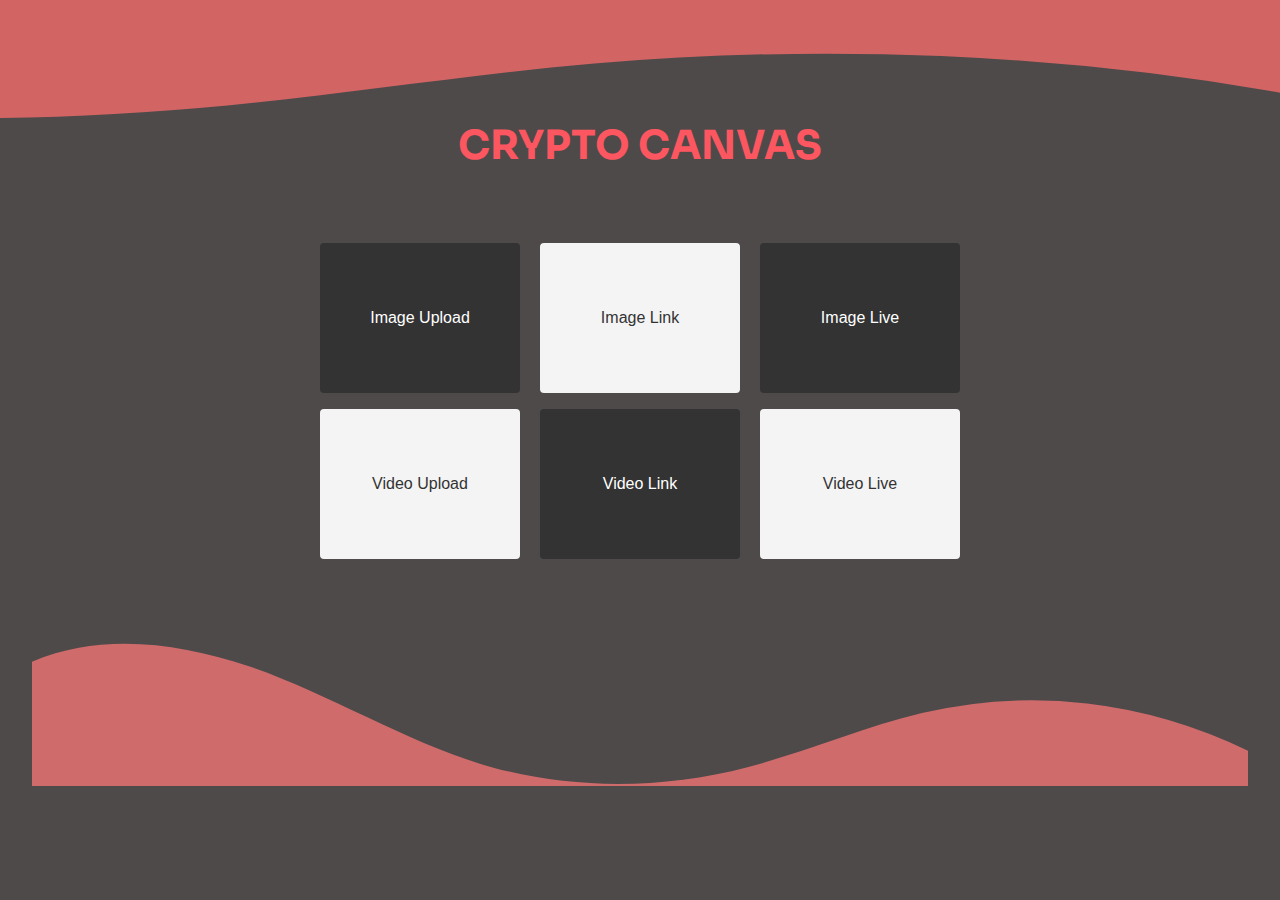
==== website/new.html @ 1d049df2 "Add files via upload" ====
<!-- language=HTML -->

<!DOCTYPE html>
<html lang="en">
  <head>
    <meta charset="UTF-8" />
    <meta name="viewport" content="width=device-width, initial-scale=1.0" />
    <title>Your Page Title</title>
    <link rel="stylesheet" href="style.css" type="text/css" />
    <link rel="preconnect" href="https://fonts.googleapis.com" />
    <link rel="preconnect" href="https://fonts.gstatic.com" crossorigin />
    <link
      href="https://fonts.googleapis.com/css2?family=Sora:wght@700&display=swap"
      rel="stylesheet"
    />
    <link rel="preconnect" href="https://fonts.googleapis.com" />
    <link rel="preconnect" href="https://fonts.gstatic.com" crossorigin />
    <link
      href="https://fonts.googleapis.com/css2?family=Poppins&display=swap"
      rel="stylesheet"
    />
  </head>

  <body>
    <main>
      <div class="wave1">
        <svg
          data-name="Layer 1"
          xmlns="http://www.w3.org/2000/svg"
          viewBox="0 0 1200 120"
          preserveAspectRatio="none"
        >
          <path
            d="M985.66,92.83C906.67,72,823.78,31,743.84,14.19c-82.26-17.34-168.06-16.33-250.45.39-57.84,11.73-114,31.07-172,41.86A600.21,600.21,0,0,1,0,27.35V120H1200V95.8C1132.19,118.92,1055.71,111.31,985.66,92.83Z"
            class="shape-fill"
          ></path>
        </svg>
      </div>
      <div class="intro-section">
        <h1 class="main-title">CRYPTO CANVAS</h1>
      </div>
      <div class="grouped">
        <div class="grp-name">
          <a href="http://10.10.171.215:8502" target="_blank"
            ><button class="dark-button">Image Upload</button></a
          >
          <a
            href="http://10.10.171.215:8501"
            target="_blank"
            ><button class="light-button">Image Link</button></a
          >
          <a href="http://10.10.171.215:8501" target="_blank"
            ><button class="dark-button">Image Live</button></a
          ></br>
          <a href=" http://10.10.171.215:8504" target="_blank"
            ><button class="light-button">Video Upload</button></a
          >
          <a
            href="http://10.10.171.215:8503"
            target="_blank"
            ><button class="dark-button">Video Link</button></a
          >
          <a href="http://10.10.171.215:8501" target="_blank"
            ><button class="light-button">Video Live</button></a
          >
        </div>
      </div>
      <div class="about-section">
        <section class="desc">
          <div class="wave">
            <svg
              data-name="Layer 1"
              xmlns="http://www.w3.org/2000/svg"
              viewBox="0 0 1200 120"
              preserveAspectRatio="none"
            >
              <path
                d="M321.39,56.44c58-10.79,114.16-30.13,172-41.86,82.39-16.72,168.19-17.73,250.45-.39C823.78,31,906.67,72,985.66,92.83c70.05,18.48,146.53,26.09,214.34,3V0H0V27.35A600.21,600.21,0,0,0,321.39,56.44Z"
                class="shape-fill"
              ></path>
            </svg>
          </div>
        </section>
      </div>
    </main>
  </body>
</html>
---- website/style.css ----
/* language=CSS */

* {
  margin: 0;
  padding: 0;
  box-sizing: border-box;
  background-color: #4e4a4a;
}
.intro-section {
  position: relative;
}
.main-title {
  font-family: "sora", sans-serif;
  font-size: 40px;
  font-weight: 700;
  /* margin: 1rem; */
  text-align: center;
  color: #fc5660;
}

.header {
  /* font-size: 300px; */
  color: #fc5660;
  margin: 1rem;
}

.about-section {
  margin: 1rem;
  padding: 1rem;
}

.wtb-image {
  margin-right: 1rem;
}
.para {
  font-family: "Poppins", sans-serif;
  font-weight: 500;
  margin: 1rem;
  /* margin: 1rem; */
  /* text-align: center; */
  color: #f5d4d2;
}

.grouped {
  display: flex;
  justify-content: center;
}

.grp-name {
  margin: 2rem;
  padding-top: 2rem;
}

.dark-button {
  background-color: #333;
  color: #fff;
  padding: 10px 20px;
  height: 150px;
  width: 200px;
  border: none;
  text-align: center;
  display: inline-block;
  font-size: 16px;
  margin: 0.5rem;
  cursor: pointer;
  border-radius: 4px;
}

.light-button {
  background-color: #f4f4f4;
  color: #333;
  padding: 10px 20px;
  height: 150px;
  width: 200px;
  border: none;
  text-align: center;
  display: inline-block;
  font-size: 16px;
  margin: 0.5rem;
  cursor: pointer;
  border-radius: 4px;
}

.made {
  position: relative;
}

.wave {
  position: relative;
  bottom: 0;
  left: 0;
  width: 100%;
  overflow: hidden;
  transform: rotate(180deg);
}

.wave svg {
  position: relative;
  display: block;
  width: calc(100% + 1.3px);
  height: 155px;
}

.wave .shape-fill {
  fill: #d06b6b;
}
.wave1 {
  position: relative;
  width: 100%;
  overflow: hidden;
  transform: rotate(180deg);
}

.wave1 svg {
  position: relative;
  display: block;
  width: calc(200% + 0.3px);
  height: 120px;
}

.wave1 .shape-fill {
  fill: #d36464;
}
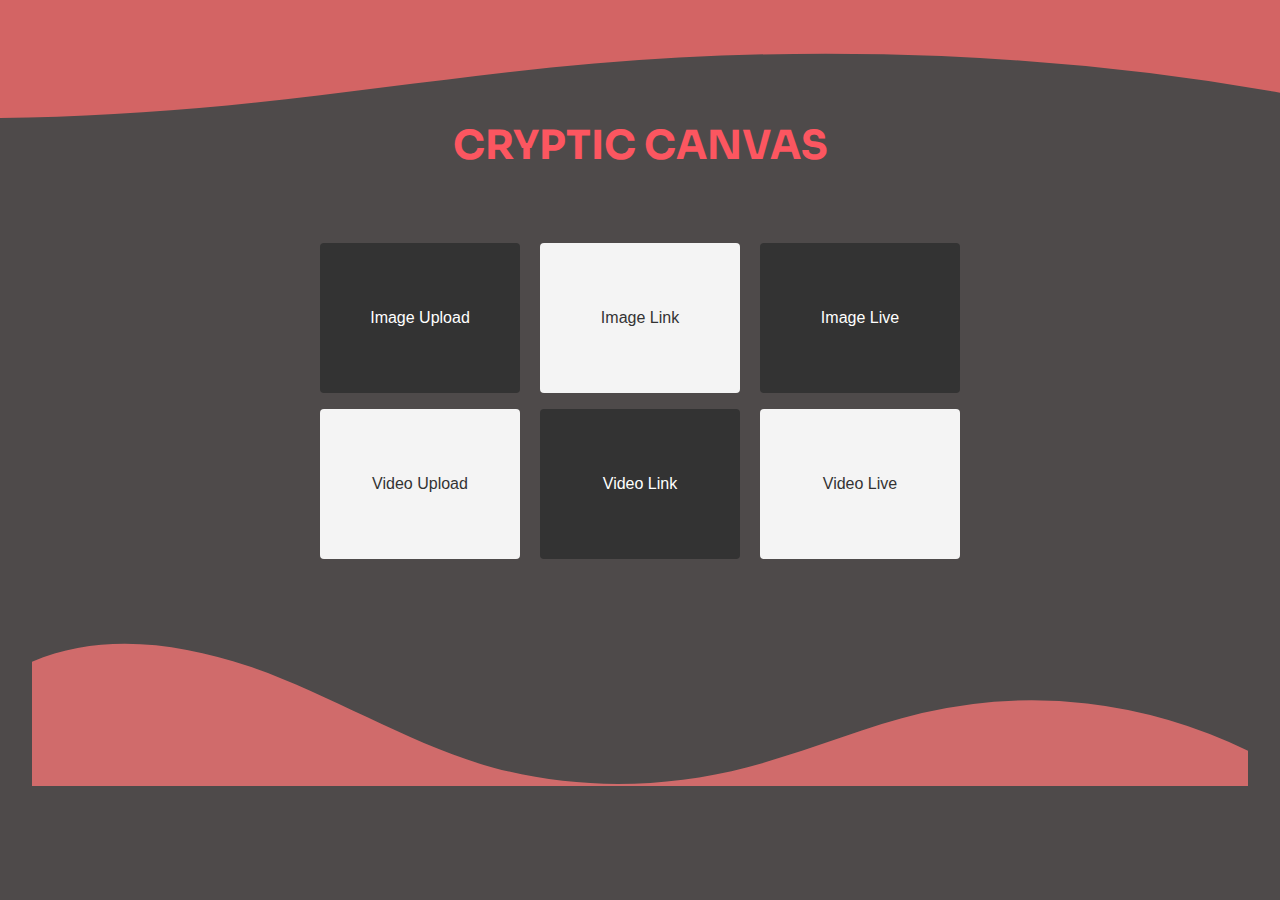
==== commit 37033f4a: "Update new.html" ====
--- a/website/new.html
+++ b/website/new.html
@@ -1,87 +1,87 @@
-<!-- language=HTML -->
-
-<!DOCTYPE html>
-<html lang="en">
-  <head>
-    <meta charset="UTF-8" />
-    <meta name="viewport" content="width=device-width, initial-scale=1.0" />
-    <title>Your Page Title</title>
-    <link rel="stylesheet" href="style.css" type="text/css" />
-    <link rel="preconnect" href="https://fonts.googleapis.com" />
-    <link rel="preconnect" href="https://fonts.gstatic.com" crossorigin />
-    <link
-      href="https://fonts.googleapis.com/css2?family=Sora:wght@700&display=swap"
-      rel="stylesheet"
-    />
-    <link rel="preconnect" href="https://fonts.googleapis.com" />
-    <link rel="preconnect" href="https://fonts.gstatic.com" crossorigin />
-    <link
-      href="https://fonts.googleapis.com/css2?family=Poppins&display=swap"
-      rel="stylesheet"
-    />
-  </head>
-
-  <body>
-    <main>
-      <div class="wave1">
-        <svg
-          data-name="Layer 1"
-          xmlns="http://www.w3.org/2000/svg"
-          viewBox="0 0 1200 120"
-          preserveAspectRatio="none"
-        >
-          <path
-            d="M985.66,92.83C906.67,72,823.78,31,743.84,14.19c-82.26-17.34-168.06-16.33-250.45.39-57.84,11.73-114,31.07-172,41.86A600.21,600.21,0,0,1,0,27.35V120H1200V95.8C1132.19,118.92,1055.71,111.31,985.66,92.83Z"
-            class="shape-fill"
-          ></path>
-        </svg>
-      </div>
-      <div class="intro-section">
-        <h1 class="main-title">CRYPTO CANVAS</h1>
-      </div>
-      <div class="grouped">
-        <div class="grp-name">
-          <a href="http://10.10.171.215:8502" target="_blank"
-            ><button class="dark-button">Image Upload</button></a
-          >
-          <a
-            href="http://10.10.171.215:8501"
-            target="_blank"
-            ><button class="light-button">Image Link</button></a
-          >
-          <a href="http://10.10.171.215:8501" target="_blank"
-            ><button class="dark-button">Image Live</button></a
-          ></br>
-          <a href=" http://10.10.171.215:8504" target="_blank"
-            ><button class="light-button">Video Upload</button></a
-          >
-          <a
-            href="http://10.10.171.215:8503"
-            target="_blank"
-            ><button class="dark-button">Video Link</button></a
-          >
-          <a href="http://10.10.171.215:8501" target="_blank"
-            ><button class="light-button">Video Live</button></a
-          >
-        </div>
-      </div>
-      <div class="about-section">
-        <section class="desc">
-          <div class="wave">
-            <svg
-              data-name="Layer 1"
-              xmlns="http://www.w3.org/2000/svg"
-              viewBox="0 0 1200 120"
-              preserveAspectRatio="none"
-            >
-              <path
-                d="M321.39,56.44c58-10.79,114.16-30.13,172-41.86,82.39-16.72,168.19-17.73,250.45-.39C823.78,31,906.67,72,985.66,92.83c70.05,18.48,146.53,26.09,214.34,3V0H0V27.35A600.21,600.21,0,0,0,321.39,56.44Z"
-                class="shape-fill"
-              ></path>
-            </svg>
-          </div>
-        </section>
-      </div>
-    </main>
-  </body>
-</html>
+<!-- language=HTML -->
+
+<!DOCTYPE html>
+<html lang="en">
+  <head>
+    <meta charset="UTF-8" />
+    <meta name="viewport" content="width=device-width, initial-scale=1.0" />
+    <title>Your Page Title</title>
+    <link rel="stylesheet" href="style.css" type="text/css" />
+    <link rel="preconnect" href="https://fonts.googleapis.com" />
+    <link rel="preconnect" href="https://fonts.gstatic.com" crossorigin />
+    <link
+      href="https://fonts.googleapis.com/css2?family=Sora:wght@700&display=swap"
+      rel="stylesheet"
+    />
+    <link rel="preconnect" href="https://fonts.googleapis.com" />
+    <link rel="preconnect" href="https://fonts.gstatic.com" crossorigin />
+    <link
+      href="https://fonts.googleapis.com/css2?family=Poppins&display=swap"
+      rel="stylesheet"
+    />
+  </head>
+
+  <body>
+    <main>
+      <div class="wave1">
+        <svg
+          data-name="Layer 1"
+          xmlns="http://www.w3.org/2000/svg"
+          viewBox="0 0 1200 120"
+          preserveAspectRatio="none"
+        >
+          <path
+            d="M985.66,92.83C906.67,72,823.78,31,743.84,14.19c-82.26-17.34-168.06-16.33-250.45.39-57.84,11.73-114,31.07-172,41.86A600.21,600.21,0,0,1,0,27.35V120H1200V95.8C1132.19,118.92,1055.71,111.31,985.66,92.83Z"
+            class="shape-fill"
+          ></path>
+        </svg>
+      </div>
+      <div class="intro-section">
+        <h1 class="main-title">CRYPTIC CANVAS</h1>
+      </div>
+      <div class="grouped">
+        <div class="grp-name">
+          <a href="http://10.10.171.215:8502" target="_blank"
+            ><button class="dark-button">Image Upload</button></a
+          >
+          <a
+            href="http://10.10.171.215:8501"
+            target="_blank"
+            ><button class="light-button">Image Link</button></a
+          >
+          <a href="http://10.10.171.215:8501" target="_blank"
+            ><button class="dark-button">Image Live</button></a
+          ></br>
+          <a href=" http://10.10.171.215:8504" target="_blank"
+            ><button class="light-button">Video Upload</button></a
+          >
+          <a
+            href="http://10.10.171.215:8503"
+            target="_blank"
+            ><button class="dark-button">Video Link</button></a
+          >
+          <a href="http://10.10.171.215:8501" target="_blank"
+            ><button class="light-button">Video Live</button></a
+          >
+        </div>
+      </div>
+      <div class="about-section">
+        <section class="desc">
+          <div class="wave">
+            <svg
+              data-name="Layer 1"
+              xmlns="http://www.w3.org/2000/svg"
+              viewBox="0 0 1200 120"
+              preserveAspectRatio="none"
+            >
+              <path
+                d="M321.39,56.44c58-10.79,114.16-30.13,172-41.86,82.39-16.72,168.19-17.73,250.45-.39C823.78,31,906.67,72,985.66,92.83c70.05,18.48,146.53,26.09,214.34,3V0H0V27.35A600.21,600.21,0,0,0,321.39,56.44Z"
+                class="shape-fill"
+              ></path>
+            </svg>
+          </div>
+        </section>
+      </div>
+    </main>
+  </body>
+</html>
--- a/website/style.css
+++ b/website/style.css
@@ -1,123 +1,123 @@
-/* language=CSS */
-
-* {
-  margin: 0;
-  padding: 0;
-  box-sizing: border-box;
-  background-color: #4e4a4a;
-}
-.intro-section {
-  position: relative;
-}
-.main-title {
-  font-family: "sora", sans-serif;
-  font-size: 40px;
-  font-weight: 700;
-  /* margin: 1rem; */
-  text-align: center;
-  color: #fc5660;
-}
-
-.header {
-  /* font-size: 300px; */
-  color: #fc5660;
-  margin: 1rem;
-}
-
-.about-section {
-  margin: 1rem;
-  padding: 1rem;
-}
-
-.wtb-image {
-  margin-right: 1rem;
-}
-.para {
-  font-family: "Poppins", sans-serif;
-  font-weight: 500;
-  margin: 1rem;
-  /* margin: 1rem; */
-  /* text-align: center; */
-  color: #f5d4d2;
-}
-
-.grouped {
-  display: flex;
-  justify-content: center;
-}
-
-.grp-name {
-  margin: 2rem;
-  padding-top: 2rem;
-}
-
-.dark-button {
-  background-color: #333;
-  color: #fff;
-  padding: 10px 20px;
-  height: 150px;
-  width: 200px;
-  border: none;
-  text-align: center;
-  display: inline-block;
-  font-size: 16px;
-  margin: 0.5rem;
-  cursor: pointer;
-  border-radius: 4px;
-}
-
-.light-button {
-  background-color: #f4f4f4;
-  color: #333;
-  padding: 10px 20px;
-  height: 150px;
-  width: 200px;
-  border: none;
-  text-align: center;
-  display: inline-block;
-  font-size: 16px;
-  margin: 0.5rem;
-  cursor: pointer;
-  border-radius: 4px;
-}
-
-.made {
-  position: relative;
-}
-
-.wave {
-  position: relative;
-  bottom: 0;
-  left: 0;
-  width: 100%;
-  overflow: hidden;
-  transform: rotate(180deg);
-}
-
-.wave svg {
-  position: relative;
-  display: block;
-  width: calc(100% + 1.3px);
-  height: 155px;
-}
-
-.wave .shape-fill {
-  fill: #d06b6b;
-}
-.wave1 {
-  position: relative;
-  width: 100%;
-  overflow: hidden;
-  transform: rotate(180deg);
-}
-
-.wave1 svg {
-  position: relative;
-  display: block;
-  width: calc(200% + 0.3px);
-  height: 120px;
-}
-
-.wave1 .shape-fill {
-  fill: #d36464;
-}
+/* language=CSS */
+
+* {
+  margin: 0;
+  padding: 0;
+  box-sizing: border-box;
+  background-color: #4e4a4a;
+}
+.intro-section {
+  position: relative;
+}
+.main-title {
+  font-family: "sora", sans-serif;
+  font-size: 40px;
+  font-weight: 700;
+  /* margin: 1rem; */
+  text-align: center;
+  color: #fc5660;
+}
+
+.header {
+  /* font-size: 300px; */
+  color: #fc5660;
+  margin: 1rem;
+}
+
+.about-section {
+  margin: 1rem;
+  padding: 1rem;
+}
+
+.wtb-image {
+  margin-right: 1rem;
+}
+.para {
+  font-family: "Poppins", sans-serif;
+  font-weight: 500;
+  margin: 1rem;
+  /* margin: 1rem; */
+  /* text-align: center; */
+  color: #f5d4d2;
+}
+
+.grouped {
+  display: flex;
+  justify-content: center;
+}
+
+.grp-name {
+  margin: 2rem;
+  padding-top: 2rem;
+}
+
+.dark-button {
+  background-color: #333;
+  color: #fff;
+  padding: 10px 20px;
+  height: 150px;
+  width: 200px;
+  border: none;
+  text-align: center;
+  display: inline-block;
+  font-size: 16px;
+  margin: 0.5rem;
+  cursor: pointer;
+  border-radius: 4px;
+}
+
+.light-button {
+  background-color: #f4f4f4;
+  color: #333;
+  padding: 10px 20px;
+  height: 150px;
+  width: 200px;
+  border: none;
+  text-align: center;
+  display: inline-block;
+  font-size: 16px;
+  margin: 0.5rem;
+  cursor: pointer;
+  border-radius: 4px;
+}
+
+.made {
+  position: relative;
+}
+
+.wave {
+  position: relative;
+  bottom: 0;
+  left: 0;
+  width: 100%;
+  overflow: hidden;
+  transform: rotate(180deg);
+}
+
+.wave svg {
+  position: relative;
+  display: block;
+  width: calc(100% + 1.3px);
+  height: 155px;
+}
+
+.wave .shape-fill {
+  fill: #d06b6b;
+}
+.wave1 {
+  position: relative;
+  width: 100%;
+  overflow: hidden;
+  transform: rotate(180deg);
+}
+
+.wave1 svg {
+  position: relative;
+  display: block;
+  width: calc(200% + 0.3px);
+  height: 120px;
+}
+
+.wave1 .shape-fill {
+  fill: #d36464;
+}
